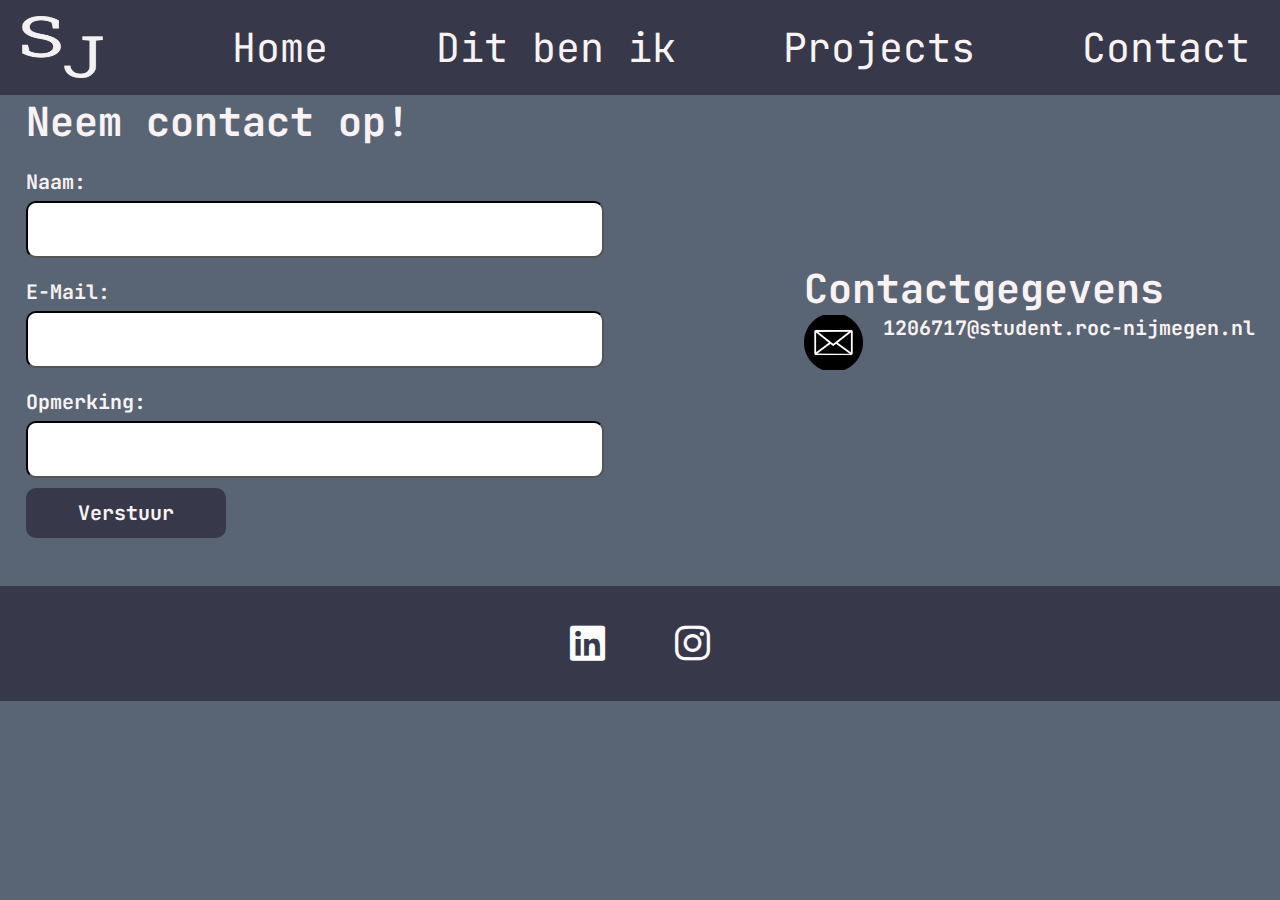
==== contact.html @ da03db47 "i finished my website it is now fully finished" ====
<!DOCTYPE html>
<html lang="en">
  <head>
    <meta charset="UTF-8" />
    <meta name="viewport" content="width=device-width, initial-scale=1.0" />
    <title>Portfolio website</title>
    <link rel="stylesheet" href="css/style.css" />
    <link rel="preconnect" href="https://fonts.googleapis.com" />
    <link rel="preconnect" href="https://fonts.gstatic.com" crossorigin />
    <link
      href="https://fonts.googleapis.com/css2?family=JetBrains+Mono&display=swap"
      rel="stylesheet"
    />
    <link
      rel="stylesheet"
      href="https://cdnjs.cloudflare.com/ajax/libs/font-awesome/6.4.2/css/all.min.css"
    />
  </head>
  <body>
    <header>
      <nav>
        <img src="img/Schermafbeelding 2024-01-10 104435.png" alt="logo software developer" />
        <a href="index.html">Home</a>
        <a href="ditbenik.html">Dit ben ik</a>
        <a href="projects.html">Projects</a>
        <a href="contact.html">Contact</a>
      </nav>
    </header>
    <main>
      <section class="contactrow">
        <div class="contact3">
          <h1>Neem contact op!</h1>
          <b>Naam:</b>
          <div class="boxinput">
            <input type="text" />
          </div>
          <b>E-Mail:</b>
          <div class="boxinput">
            <input type="text" />
          </div>
          <b>Opmerking:</b>
          <div class="boxinput">
            <input type="text" />
          </div>
          <div class="verstuurbox" id="verstuur">
            <b>Verstuur</b>
          </div>
        </div>
        <div class="contactinformatie">
          <h1>Contactgegevens</h1>
          <ul class="mail">
            <a href="https://login.live.com/login.srf?wa=wsignin1.0&rpsnv=19&ct=1705483996&rver=7.0.6738.0&wp=MBI_SSL&wreply=https%3a%2f%2foutlook.live.com%2fowa%2f%3fnlp%3d1%26cobrandid%3dab0455a0-8d03-46b9-b18b-df2f57b9e44c%26culture%3dnl-nl%26country%3dnl%26RpsCsrfState%3d8457973b-e1e8-ce0d-f170-608a805cd9f7&id=292841&aadredir=1&CBCXT=out&lw=1&fl=dob%2cflname%2cwld&cobrandid=ab0455a0-8d03-46b9-b18b-df2f57b9e44c"><img src="img/image 11.png" alt="" /></a>
            <b>1206717@student.roc-nijmegen.nl</b>
          </ul>
        </div>
      </section>
    </main>
    <footer>
      <a href="https://www.linkedin.com/in/stijn-janssen-ba1920287/"
        ><i class="fa-brands fa-linkedin" style="color: #ffffff"></i
      ></a>
      <a href="https://www.instagram.com/stijn.janssen04/"><i class="fa-brands fa-instagram" style="color: #fbf9fb"></i></a>    </footer>
  </body>
</html>
---- css/style.css ----
* {
  padding: 0px;
  margin: 0px;
  color: #f9f2f2;
  font-family: "JetBrains Mono", monospace;
  font-size: 40px;
}
body {
  background-color: #596475;
}
.background1{
  background-image: url(../img/image\ 9.png);
  opacity: 0.1;
  width: 100vw;
  height: 100vh;
  position: absolute;
  left: 0px;
  top: 0px;
  z-index: -9;
}
.background2{
  background-image: url(../img/image\ 5.png);
  opacity: 0.1;
  width: 100vw;
  height: 100vh;
  position: absolute;
  left: 0px;
  top: 0px;
  z-index: -9;
}
.background3{
  background-image: url(../img/image\ 3.png);
  opacity: 0.1;
  width: 100vw;
  height: 100vh;
  position: absolute;
  left: 0px;
  top: 0px;
  z-index: -9;
}
header {
  width: 100vw;
  height: 95px;
  background-color: #373849;
}
nav {
  display: flex;
  flex-direction: row;
  justify-content: space-between;
  align-items: center;
  margin-right: 30px;
}
nav img {
  height: 94px;
  width: 125px;
}
a {
  text-decoration: none;
}
.ditbenik {
  display: flex;
  flex-direction: column;
  justify-content: center;
  align-items: center;
  margin-top: 15px;
  margin-bottom: 54px;
}
.ditbenik h1 {
  opacity: 100;
}
ul {
  display: flex;
  flex-direction: row;
}
li {
  font-size: 35px;
  margin-bottom: 20px;
  opacity: 100;
}
b {
  font-size: 20px;
}
.blockmeerweten {
  width: 350px;
  height: 100px;
  background-color: #373849;
  border-radius: 20px;
  display: flex;
  justify-content: center;
  align-items: center;
}
ul .tekststuk {
  display: flex;
  flex-direction: column;
}
#imgme {
  margin-left: 100px;
}
footer {
  width: 100vw;
  height: 115px;
  background-color: #373849;
  display: flex;
  flex-direction: row;
  justify-content: center;
  align-items: center;
  gap: 70px;
}
@media screen and (max-width: 600px) {
  * {
    font-size: 20px;
  }
  nav {
    flex-direction: row;
    gap: 30px;
  }
  header {
    display: flex;
    flex-direction: row;
  }
  header img {
    flex-direction: row;
  }
}
.blockssection {
  display: flex;
  flex-direction: row;
  gap: 100px;
  justify-content: center;
  margin-top: 30px;
}
.blockssection h1 {
  color: black;
  font-size: 30px;
}
p {
  color: black;
  font-size: 20px;
}
.blocksecondpage {
  width: 327px;
  height: 350px;
  background-color: #d9d9d9;
  display: flex;
  flex-direction: column;
  align-items: center;
}
.blocksecondpage img {
  height: 200px;
  width: 200px;
}

.contact2 {
  display: flex;
  flex-direction: row;
  justify-content: center;
  margin-top: 30px;
}
.blockcontact {
  width: 130px;
  height: 45px;
  background-color: #d9d9d9;
  border-radius: 30px;
  display: flex;
  flex-direction: row;
  justify-content: center;
  align-items: center;
}
.contact2 {
  margin-bottom: 35px;
}
.contact2 a {
  color: black;
  font-size: 30px;
}
.blocksecondpage li {
  font-size: 25px;
  text-align: start;
  color: black;
}
.projectrow {
  display: flex;
  flex-direction: row;
  justify-content: center;
  margin-top: 100px;
  margin-bottom: 54px;
  gap: 100px;
}
.projectrow a {
  font-size: 30px;
  color: black;
}
.projectblock {
  width: 391px;
  height: 334px;
  background-color: #d9d9d9;
  display: flex;
  flex-direction: column;
  align-items: center;
}
.projectblock h1 {
  color: black;
  font-size: 20px;
}
#derdeelement {
  gap: 100px;
}
.contactrow {
  display: flex;
  flex-direction: row;
  justify-content: center;
  gap: 200px;
  margin-bottom: 38px;
}
.boxinput input {
  color: black;
  border-color: black;
  border-radius: 10px;
}
.mail {
  flex-direction: row;
  gap: 20px;
}
.verstuurbox {
  height: 50px;
  width: 200px;
  display: flex;
  flex-direction: row;
  align-items: center;
  justify-content: center;
  background-color: #373849;
  margin-bottom: 10px;
  margin-top: 10px;
  border-radius: 10px;
}
.contactinformatie {
  display: flex;
  flex-direction: column;
  justify-content: center;
}
.headings ul{
  gap: 500px;
  margin-top: 10px;
}
.projectshead{
  height: 86px;
  width: 237px;
  background-color: #373849;
  border-radius: 30px;
  display: flex;
  flex-direction: row;
  justify-content: center;
  align-items: center;
}
.projectshead h1{
  font-size: 30px;
}
.projectsmain{
  display: flex;
  flex-direction: column;
  gap: 50px;
  align-items: center;
}
.textprojectsblock{
  height: 364px;
  width: 756px;
  background-color: #373849;
  border-radius: 10px;
}
.textprojectsblock p{
  font-size: 27px;
  color: white;
  padding: 10px;
}
.githubblock{
  height: 71px;
  border-radius: 10px;
  width: 279px;
  background-color: #373849;
  display: flex;
  flex-direction: row;
  align-items:center;
  justify-content: center;
}
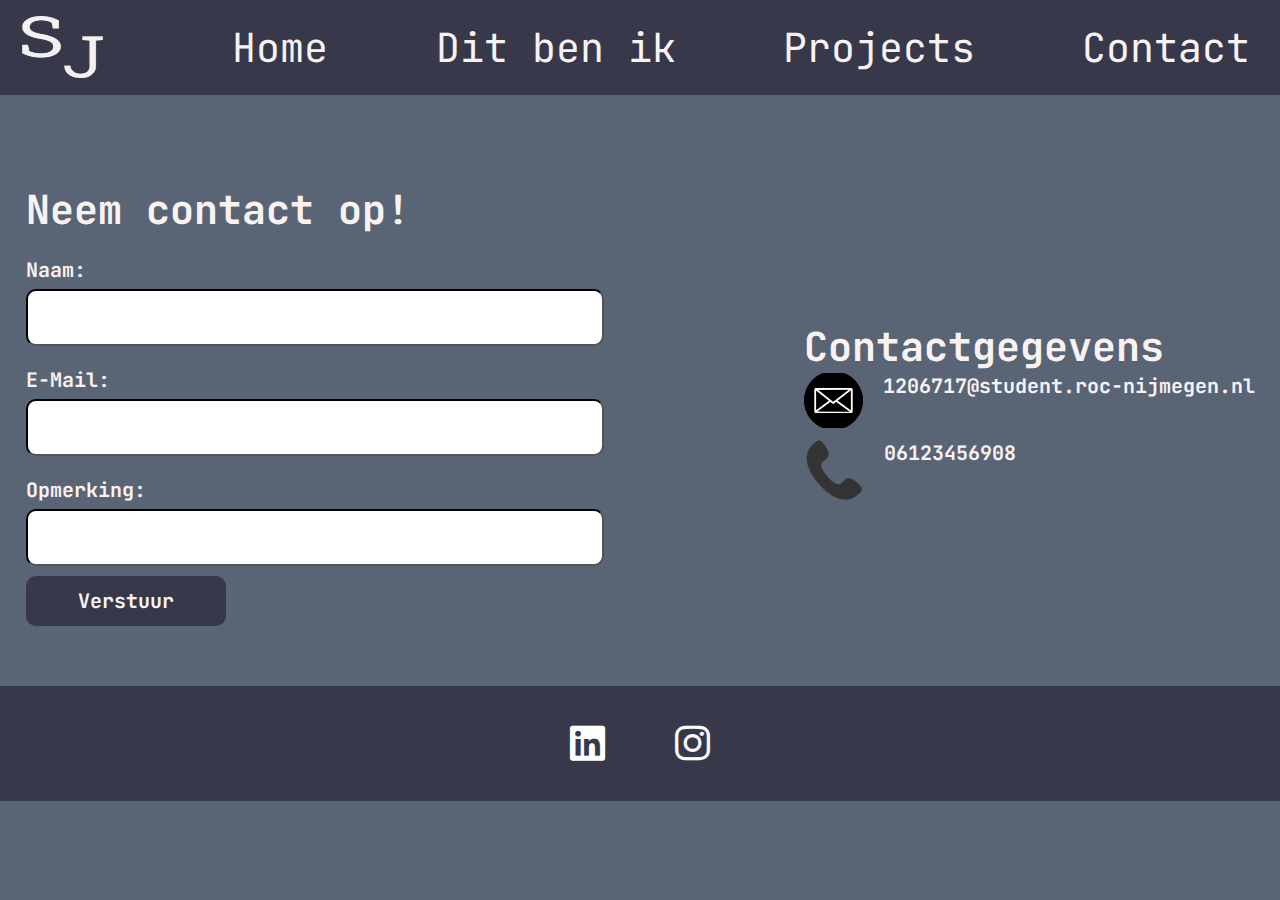
==== commit d01b20e8: "I added commentary in html and fixed small things in my code" ====
--- a/contact.html
+++ b/contact.html
@@ -16,10 +16,11 @@
       href="https://cdnjs.cloudflare.com/ajax/libs/font-awesome/6.4.2/css/all.min.css"
     />
   </head>
+  <!--Op deze pagina kun je mij contacteren-->
   <body>
     <header>
       <nav>
-        <img src="img/Schermafbeelding 2024-01-10 104435.png" alt="logo software developer" />
+        <img src="img/logo.png" alt="logo software developer" />
         <a href="index.html">Home</a>
         <a href="ditbenik.html">Dit ben ik</a>
         <a href="projects.html">Projects</a>
@@ -48,9 +49,13 @@
         </div>
         <div class="contactinformatie">
           <h1>Contactgegevens</h1>
-          <ul class="mail">
-            <a href="https://login.live.com/login.srf?wa=wsignin1.0&rpsnv=19&ct=1705483996&rver=7.0.6738.0&wp=MBI_SSL&wreply=https%3a%2f%2foutlook.live.com%2fowa%2f%3fnlp%3d1%26cobrandid%3dab0455a0-8d03-46b9-b18b-df2f57b9e44c%26culture%3dnl-nl%26country%3dnl%26RpsCsrfState%3d8457973b-e1e8-ce0d-f170-608a805cd9f7&id=292841&aadredir=1&CBCXT=out&lw=1&fl=dob%2cflname%2cwld&cobrandid=ab0455a0-8d03-46b9-b18b-df2f57b9e44c"><img src="img/image 11.png" alt="" /></a>
+          <ul class="mailtelefoon">
+            <a href="https://login.live.com/login.srf?wa=wsignin1.0&rpsnv=19&ct=1705483996&rver=7.0.6738.0&wp=MBI_SSL&wreply=https%3a%2f%2foutlook.live.com%2fowa%2f%3fnlp%3d1%26cobrandid%3dab0455a0-8d03-46b9-b18b-df2f57b9e44c%26culture%3dnl-nl%26country%3dnl%26RpsCsrfState%3d8457973b-e1e8-ce0d-f170-608a805cd9f7&id=292841&aadredir=1&CBCXT=out&lw=1&fl=dob%2cflname%2cwld&cobrandid=ab0455a0-8d03-46b9-b18b-df2f57b9e44c"><img src="img/image11.png" alt="" /></a>
             <b>1206717@student.roc-nijmegen.nl</b>
+          </ul>
+          <ul class="mailtelefoon">
+            <img src="img/phone.png" alt="" width="60" height="60">
+            <b>06123456908</b>
           </ul>
         </div>
       </section>
--- a/css/style.css
+++ b/css/style.css
@@ -1,3 +1,4 @@
+/*algemene styling*/
 * {
   padding: 0px;
   margin: 0px;
@@ -8,8 +9,8 @@
 body {
   background-color: #596475;
 }
-.background1{
-  background-image: url(../img/image\ 9.png);
+.background1 {
+  background-image: url(../img/image9.png);
   opacity: 0.1;
   width: 100vw;
   height: 100vh;
@@ -18,8 +19,8 @@
   top: 0px;
   z-index: -9;
 }
-.background2{
-  background-image: url(../img/image\ 5.png);
+.background2 {
+  background-image: url(../img/image5.png);
   opacity: 0.1;
   width: 100vw;
   height: 100vh;
@@ -28,8 +29,8 @@
   top: 0px;
   z-index: -9;
 }
-.background3{
-  background-image: url(../img/image\ 3.png);
+.background3 {
+  background-image: url(../img/image3.png);
   opacity: 0.1;
   width: 100vw;
   height: 100vh;
@@ -57,17 +58,19 @@
 a {
   text-decoration: none;
 }
+/* styling eerste pagina: landingspagina*/
 .ditbenik {
   display: flex;
   flex-direction: column;
   justify-content: center;
   align-items: center;
-  margin-top: 15px;
-  margin-bottom: 54px;
+  margin-top: 90px;
+  margin-bottom: 60px;
 }
 .ditbenik h1 {
   opacity: 100;
 }
+/* nog meer algemene styling*/
 ul {
   display: flex;
   flex-direction: row;
@@ -80,6 +83,7 @@
 b {
   font-size: 20px;
 }
+/* verdere styling van landingspagina*/
 .blockmeerweten {
   width: 350px;
   height: 100px;
@@ -93,9 +97,7 @@
   display: flex;
   flex-direction: column;
 }
-#imgme {
-  margin-left: 100px;
-}
+/* hier wordt de footer gestyled*/
 footer {
   width: 100vw;
   height: 115px;
@@ -106,50 +108,41 @@
   align-items: center;
   gap: 70px;
 }
-@media screen and (max-width: 600px) {
-  * {
-    font-size: 20px;
-  }
-  nav {
-    flex-direction: row;
-    gap: 30px;
-  }
-  header {
-    display: flex;
-    flex-direction: row;
-  }
-  header img {
-    flex-direction: row;
-  }
-}
+/* hier wordt de tweede pagina gestyled: dit ben ik*/
 .blockssection {
   display: flex;
-  flex-direction: row;
-  gap: 100px;
-  justify-content: center;
-  margin-top: 30px;
+  flex-direction: column;
+  gap: 50px;
+  align-items: center;
+  margin-top: 100px;
+}
+#rijfirst {
+  display: flex;
+  flex-direction: row;
+  gap: 40px;
+}
+#stylingblocks {
+  align-items: center;
 }
 .blockssection h1 {
   color: black;
   font-size: 30px;
 }
+#rondeimage {
+  border-radius: 200px;
+}
 p {
   color: black;
   font-size: 20px;
 }
 .blocksecondpage {
-  width: 327px;
-  height: 350px;
+  width: 700px;
+  height: 250px;
   background-color: #d9d9d9;
   display: flex;
   flex-direction: column;
   align-items: center;
 }
-.blocksecondpage img {
-  height: 200px;
-  width: 200px;
-}
-
 .contact2 {
   display: flex;
   flex-direction: row;
@@ -173,11 +166,7 @@
   color: black;
   font-size: 30px;
 }
-.blocksecondpage li {
-  font-size: 25px;
-  text-align: start;
-  color: black;
-}
+/* hier wordt de derde pagina gestyled */
 .projectrow {
   display: flex;
   flex-direction: row;
@@ -205,19 +194,21 @@
 #derdeelement {
   gap: 100px;
 }
+/* hier wordt de vierde pagina gestyled contact*/
 .contactrow {
   display: flex;
   flex-direction: row;
   justify-content: center;
   gap: 200px;
-  margin-bottom: 38px;
+  margin-top: 88px;
+  margin-bottom: 50px;
 }
 .boxinput input {
   color: black;
   border-color: black;
   border-radius: 10px;
 }
-.mail {
+.mailtelefoon {
   flex-direction: row;
   gap: 20px;
 }
@@ -233,16 +224,17 @@
   margin-top: 10px;
   border-radius: 10px;
 }
+/* hier worden alle projectpagina's gestyled*/
 .contactinformatie {
   display: flex;
   flex-direction: column;
   justify-content: center;
 }
-.headings ul{
+.headings ul {
   gap: 500px;
   margin-top: 10px;
 }
-.projectshead{
+.projectshead {
   height: 86px;
   width: 237px;
   background-color: #373849;
@@ -252,33 +244,36 @@
   justify-content: center;
   align-items: center;
 }
-.projectshead h1{
-  font-size: 30px;
-}
-.projectsmain{
-  display: flex;
-  flex-direction: column;
-  gap: 50px;
-  align-items: center;
-}
-.textprojectsblock{
+.projectshead h1 {
+  font-size: 30px;
+}
+.projectsmain {
+  display: flex;
+  flex-direction: column;
+  gap: 30px;
+  align-items: center;
+}
+.textprojectsblock {
   height: 364px;
+  display: flex;
+  flex-direction: column;
+  align-items: center;
   width: 756px;
   background-color: #373849;
   border-radius: 10px;
 }
-.textprojectsblock p{
-  font-size: 27px;
+.textprojectsblock p {
+  font-size: 18px;
   color: white;
   padding: 10px;
 }
-.githubblock{
+.githubblock {
   height: 71px;
   border-radius: 10px;
   width: 279px;
   background-color: #373849;
   display: flex;
   flex-direction: row;
-  align-items:center;
-  justify-content: center;
-}+  align-items: center;
+  justify-content: center;
+}
